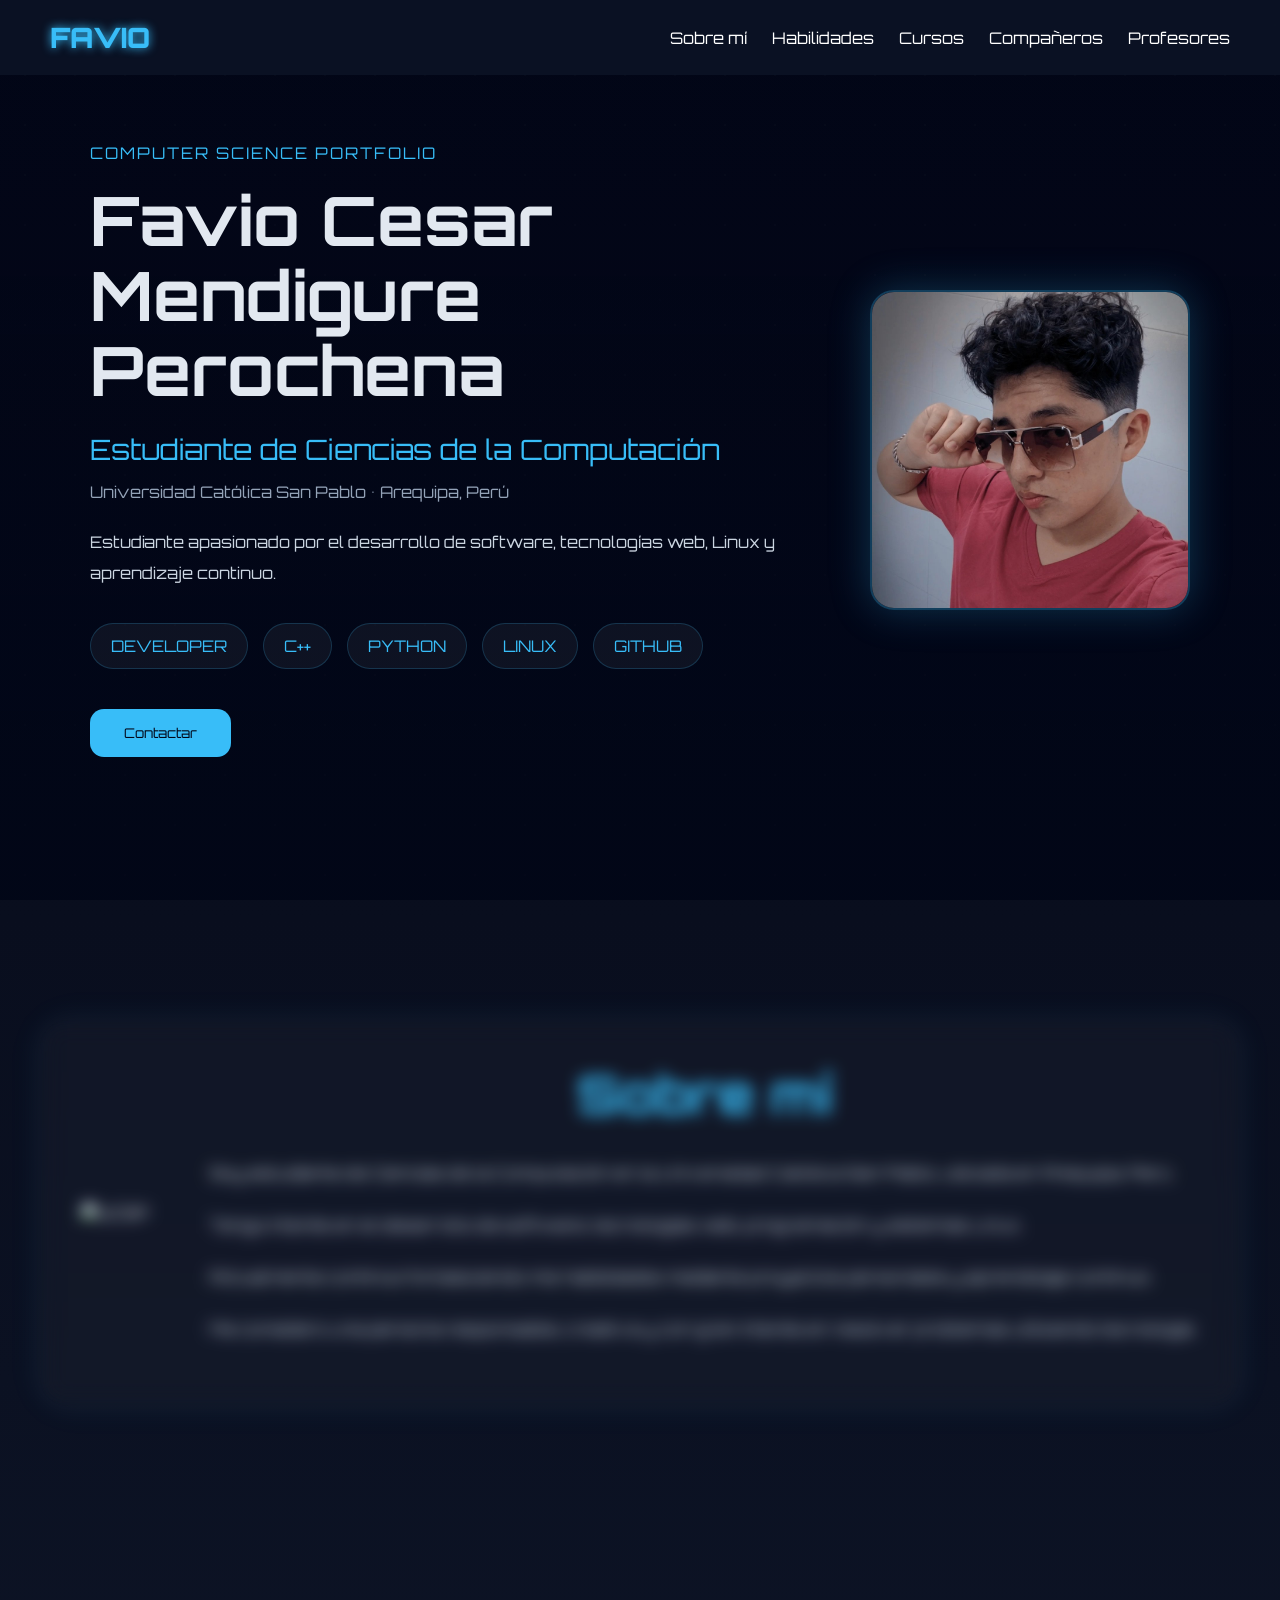
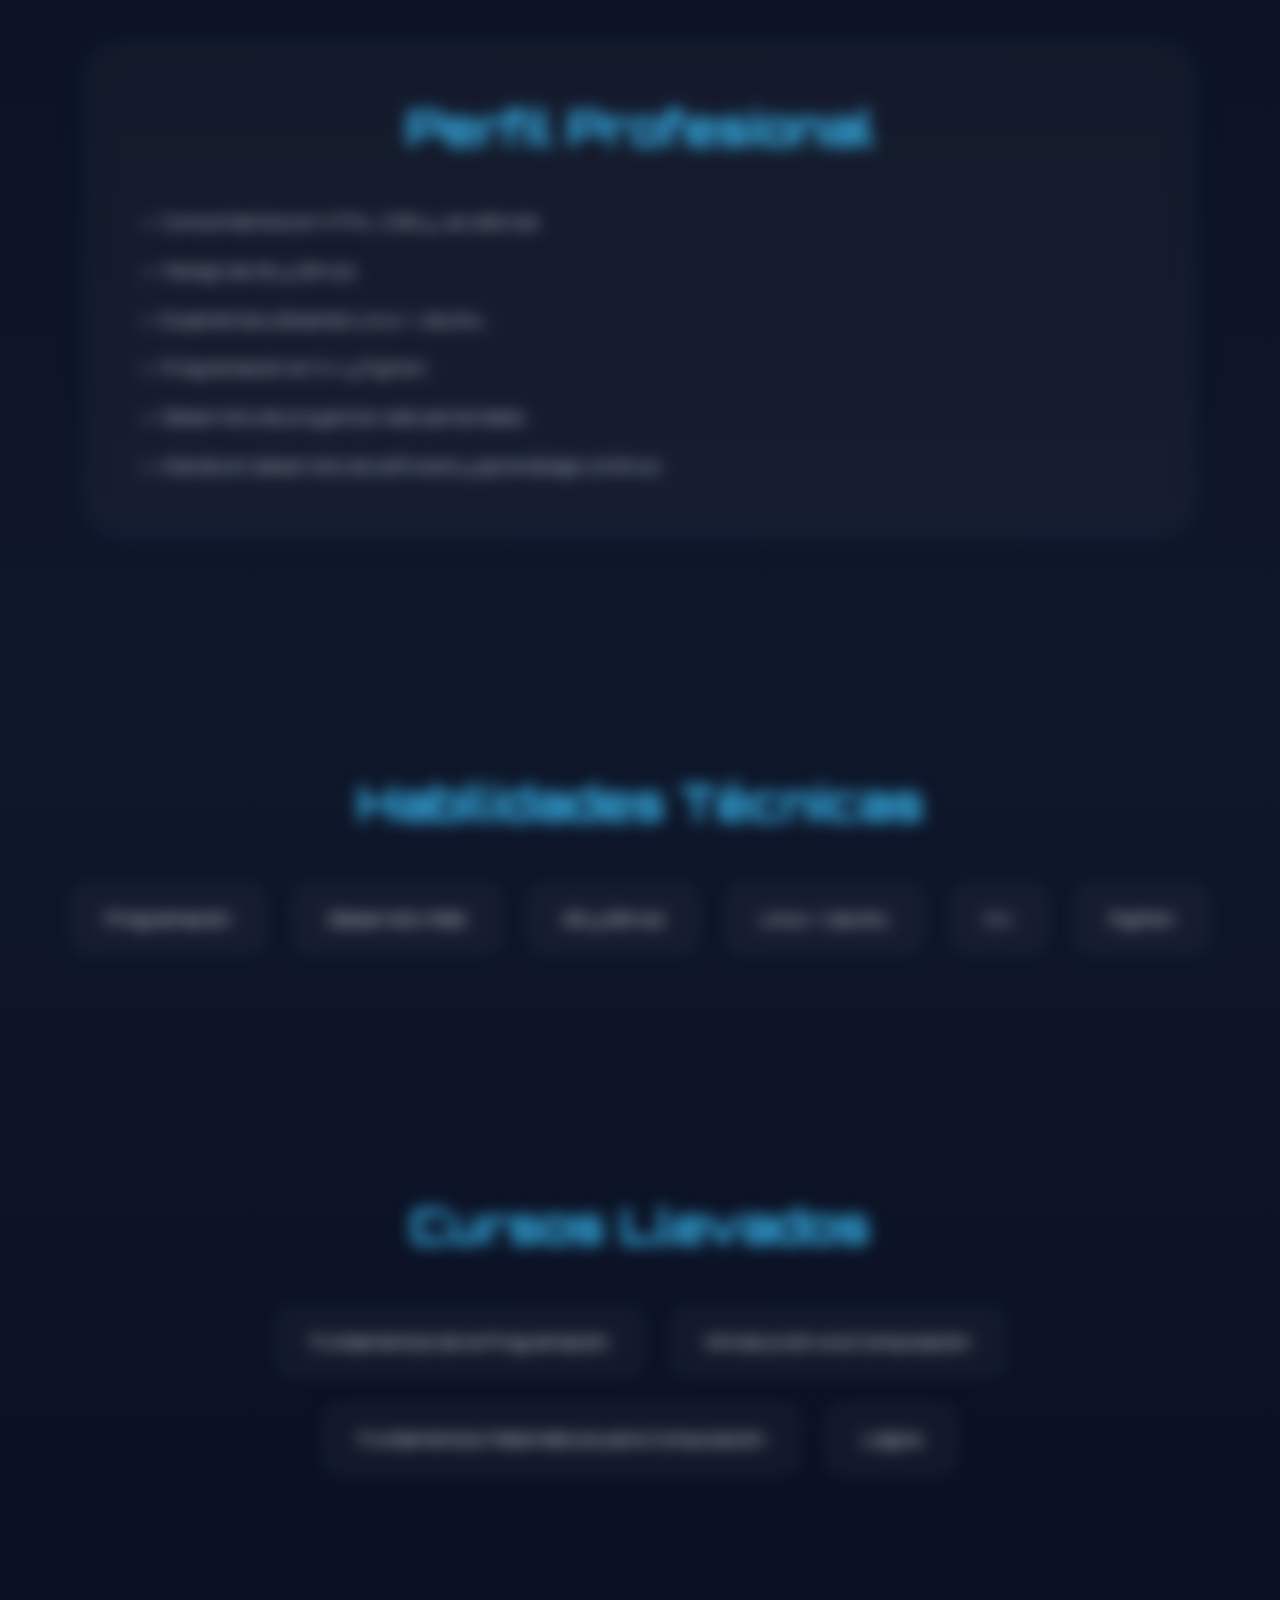
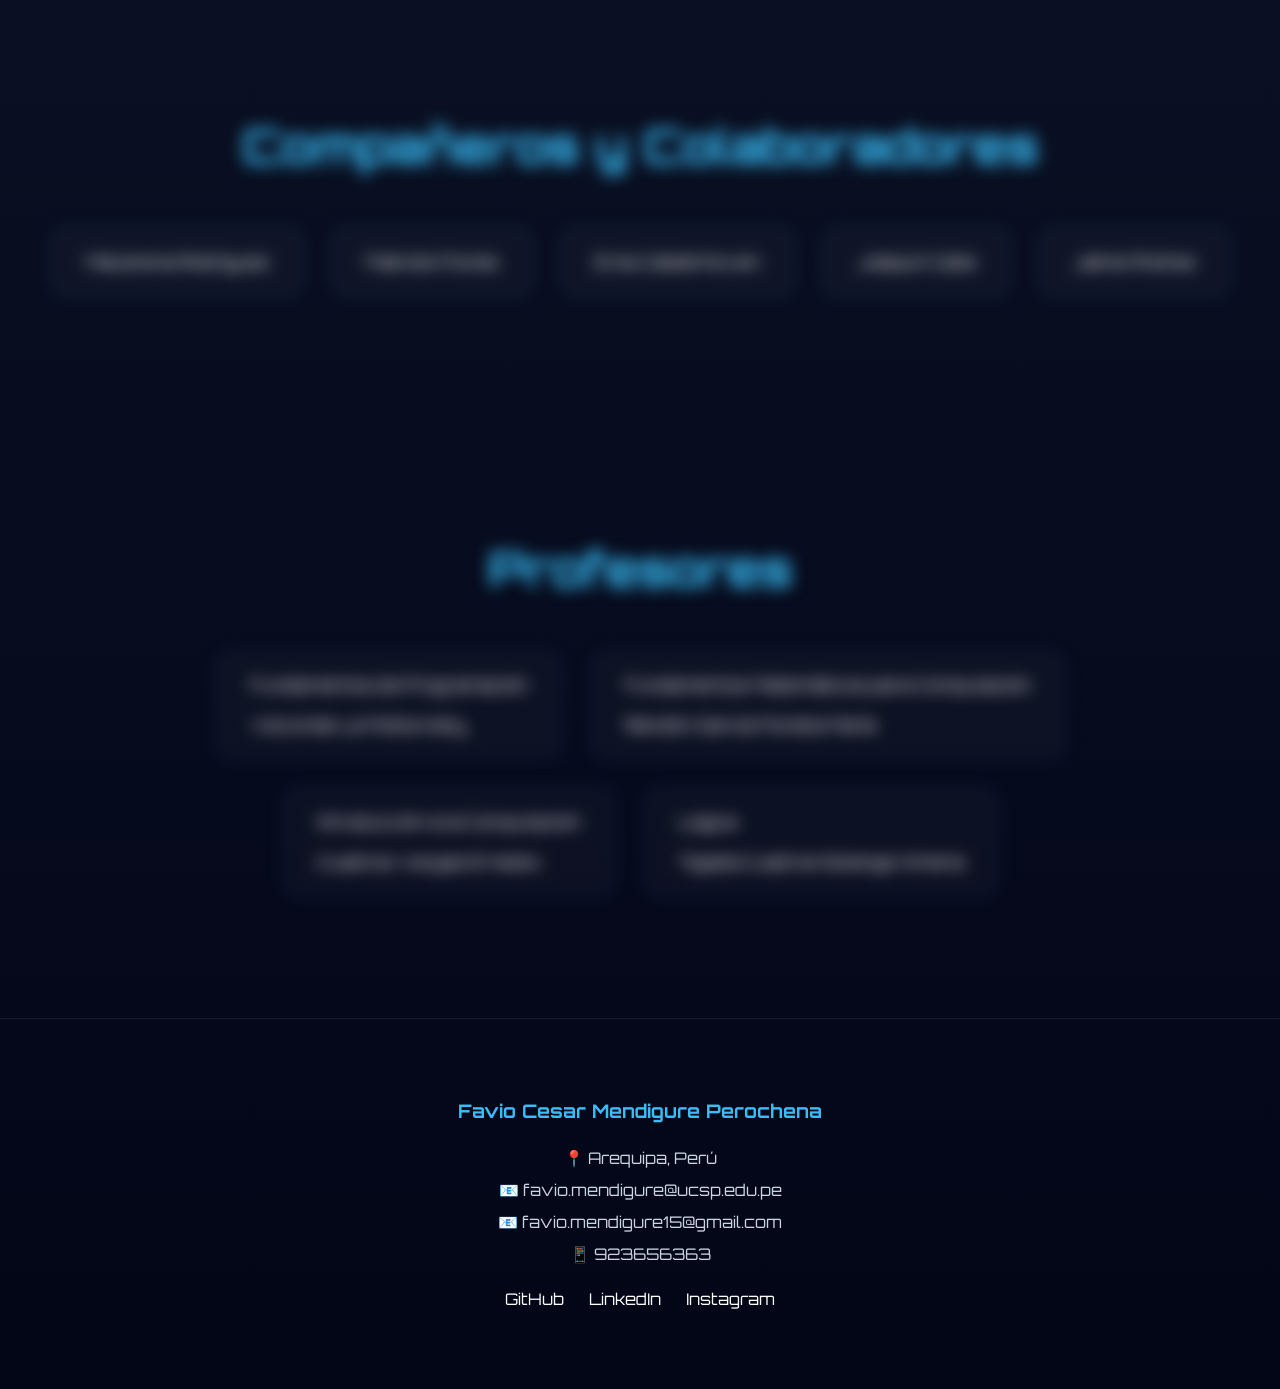
==== portfolio-ia.html @ 518c33b2 "Agregada versión sin IA" ====
<!DOCTYPE html>
<html lang="es">

<head>

    <meta charset="UTF-8">

    <meta name="viewport"
        content="width=device-width, initial-scale=1.0">

    <title>
        Favio Cesar Mendigure Perochena
    </title>

    <meta name="description"
        content="Portfolio profesional de Favio Cesar Mendigure Perochena">

    <!-- FUENTE -->

    <link rel="preconnect"
        href="https://fonts.googleapis.com">

    <link rel="preconnect"
        href="https://fonts.gstatic.com"
        crossorigin>

    <link href="https://fonts.googleapis.com/css2?family=Orbitron:wght@400;700;900&display=swap"
        rel="stylesheet">

    <link rel="stylesheet"
        href="style.css">

</head>

<body>

    <!-- NAVBAR -->

    <nav class="navbar">

        <div class="logo">

            FAVIO

        </div>

        <ul>

            <li>
                <a href="#about">
                    Sobre mí
                </a>
            </li>

            <li>
                <a href="#skills">
                    Habilidades
                </a>
            </li>

            <li>
                <a href="#courses">
                    Cursos
                </a>
            </li>

            <li>
                <a href="#friends">
                    Compañeros
                </a>
            </li>

            <li>
                <a href="#teachers">
                    Profesores
                </a>
            </li>

        </ul>

    </nav>

    <!-- HERO -->

    <header class="hero">

        <!-- FONDO UCSP -->

        <div class="hero-background"></div>

        <div class="hero-overlay"></div>

        <div class="hero-content">

            <div class="hero-text">

                <p class="hero-mini">

                    COMPUTER SCIENCE PORTFOLIO

                </p>

                <h1>

                    Favio Cesar
                    Mendigure Perochena

                </h1>

                <p class="subtitle">

                    Estudiante de Ciencias
                    de la Computación

                </p>

                <p class="location">

                    Universidad Católica San Pablo
                    • Arequipa, Perú

                </p>

                <p class="hero-description">

                    Estudiante apasionado por el
                    desarrollo de software,
                    tecnologías web, Linux
                    y aprendizaje continuo.

                </p>

                <div class="hero-tags">

                    <span>DEVELOPER</span>
                    <span>C++</span>
                    <span>PYTHON</span>
                    <span>LINUX</span>
                    <span>GITHUB</span>

                </div>

                <button id="contactBtn">

                    Contactar

                </button>

            </div>

            <!-- FOTO -->

            <img
                src="favio.jpg"
                alt="Favio"
                class="perfil"
            >

        </div>

    </header>

    <!-- ABOUT -->

    <section
        class="about"
        id="about">

        <div class="about-card hidden">

            <div class="about-image">

                <img
                    src="https://ucsp.edu.pe/wp-content/uploads/2023/08/universidad-catolica-san-pablo-1.jpg"
                    alt="UCSP"
                >

            </div>

            <div class="about-text">

                <h2>

                    Sobre mí

                </h2>

                <p>

                    Soy estudiante de Ciencias
                    de la Computación en la
                    Universidad Católica San Pablo,
                    ubicada en Arequipa, Perú.

                </p>

                <p>

                    Tengo interés en el desarrollo
                    de software, tecnologías web,
                    programación y sistemas Linux.

                </p>

                <p>

                    Actualmente continúo fortaleciendo
                    mis habilidades mediante proyectos
                    personales y aprendizaje continuo.

                </p>

                <p>

                    Me considero una persona responsable,
                    creativa y con gran interés
                    en resolver problemas utilizando
                    tecnología.

                </p>

            </div>

        </div>

    </section>

    <!-- PERFIL -->

    <section class="experience">

        <div class="experience-card hidden">

            <h2>

                Perfil Profesional

            </h2>

            <ul>

                <li>
                    Conocimientos en HTML,
                    CSS y JavaScript.
                </li>

                <li>
                    Manejo de Git y GitHub.
                </li>

                <li>
                    Experiencia utilizando Linux / Ubuntu.
                </li>

                <li>
                    Programación en C++ y Python.
                </li>

                <li>
                    Desarrollo de proyectos web personales.
                </li>

                <li>
                    Interés en desarrollo de software
                    y aprendizaje continuo.
                </li>

            </ul>

        </div>

    </section>

    <!-- SKILLS -->

    <section
        class="skills"
        id="skills">

        <h2 class="hidden">

            Habilidades Técnicas

        </h2>

        <div class="skills-container">

            <div class="skill-box hidden">
                Programación
            </div>

            <div class="skill-box hidden">
                Desarrollo Web
            </div>

            <div class="skill-box hidden">
                Git y GitHub
            </div>

            <div class="skill-box hidden">
                Linux / Ubuntu
            </div>

            <div class="skill-box hidden">
                C++
            </div>

            <div class="skill-box hidden">
                Python
            </div>

        </div>

    </section>

    <!-- CURSOS -->

    <section
        class="courses"
        id="courses">

        <h2 class="hidden">

            Cursos Llevados

        </h2>

        <div class="courses-container">

            <div class="course-card hidden">

                Fundamentos de la Programación

            </div>

            <div class="course-card hidden">

                Introducción a la Computación

            </div>

            <div class="course-card hidden">

                Fundamentos Matemáticos
                para Computación

            </div>

            <div class="course-card hidden">

                Lógica

            </div>

        </div>

    </section>

    <!-- FRIENDS -->

    <section
        class="friends"
        id="friends">

        <h2 class="hidden">

            Compañeros y Colaboradores

        </h2>

        <div class="friends-container">

            <a
                href="https://faviom15.github.io/maca/"
                target="_blank"
                class="friend-card hidden"
            >

                Macarena Rodriguez

            </a>

            <a
                href="https://fabrizioflv.github.io/fabrizio-web/"
                target="_blank"
                class="friend-card hidden"
            >

                Fabrizio Flores

            </a>

            <a
                href="#"
                class="friend-card hidden"
            >

                Eros Caldenhoven

            </a>

            <a
                href="#"
                class="friend-card hidden"
            >

                Joaquin Calle

            </a>

            <a
                href="#"
                class="friend-card hidden"
            >

                Jaime Andres

            </a>

        </div>

    </section>

    <!-- TEACHERS -->

    <section
        class="teachers"
        id="teachers">

        <h2 class="hidden">

            Profesores

        </h2>

        <div class="teachers-container">

            <a
                href="https://www.linkedin.com/in/kelly-vizconde-la-motta-3a57a4143/"
                target="_blank"
                class="teacher-card hidden"
            >

                Fundamentos de Programación
                <br><br>
                Vizconde La Motta Kelly

            </a>

            <a
                href="https://www.linkedin.com/in/fiorella-maría-rendón-garcía-7aa9b7374/"
                target="_blank"
                class="teacher-card hidden"
            >

                Fundamentos Matemáticos
                para Computación
                <br><br>
                Rendón García Fiorella María

            </a>

            <a
                href="https://www.linkedin.com/in/ecuadrosv/"
                target="_blank"
                class="teacher-card hidden"
            >

                Introducción a la Computación
                <br><br>
                Cuadros Vargas Ernesto

            </a>

            <a
                href="https://www.linkedin.com/in/solange-tejada/"
                target="_blank"
                class="teacher-card hidden"
            >

                Lógica
                <br><br>
                Tejada Cuadros Solange Ximena

            </a>

        </div>

    </section>

    <!-- FOOTER -->

    <footer>

        <h3>

            Favio Cesar Mendigure Perochena

        </h3>

        <p>
            📍 Arequipa, Perú
        </p>

        <p>
            📧 favio.mendigure@ucsp.edu.pe
        </p>

        <p>
            📧 favio.mendigure15@gmail.com
        </p>

        <p>
            📱 923656363
        </p>

        <div class="socials">

            <a
                href="https://github.com/FavioM15"
                target="_blank"
            >
                GitHub
            </a>

            <a
                href="https://www.linkedin.com/in/favio-mendigure-2560223b9/"
                target="_blank"
            >
                LinkedIn
            </a>

            <a
                href="https://www.instagram.com/f.perochena/?hl=en"
                target="_blank"
            >
                Instagram
            </a>

        </div>

    </footer>

    <!-- ESTRELLAS -->

    <div class="stars"></div>
    <div class="stars2"></div>

    <!-- SCRIPT -->

    <script src="script.js"></script>

</body>
</html>
---- style.css ----
/* RESET */

* {

    margin: 0;
    padding: 0;

    box-sizing: border-box;
}

html {

    scroll-behavior: smooth;
}

body {

    font-family: 'Orbitron', sans-serif;

    background:
        linear-gradient(
            180deg,
            #050816,
            #0f172a,
            #020617
        );

    color: #e2e8f0;

    overflow-x: hidden;

    position: relative;
}

/* NAVBAR */

.navbar {

    position: fixed;

    top: 0;
    width: 100%;

    display: flex;
    justify-content: space-between;
    align-items: center;

    padding: 20px 50px;

    background: rgba(15,23,42,0.7);

    backdrop-filter: blur(12px);

    z-index: 999;
}

.logo {

    font-size: 28px;
    font-weight: 900;

    color: #38bdf8;

    text-shadow:
        0 0 10px #38bdf8;
}

.navbar ul {

    display: flex;

    gap: 25px;

    list-style: none;
}

.navbar a {

    color: white;

    text-decoration: none;

    transition: 0.3s;
}

.navbar a:hover {

    color: #38bdf8;
}

/* HERO */

.hero {

    position: relative;

    min-height: 100vh;

    display: flex;
    justify-content: center;
    align-items: center;

    overflow: hidden;
}

.hero-background {

    position: absolute;

    inset: 0;

    background-image:
        url("https://ucsp.edu.pe/wp-content/uploads/2023/08/universidad-catolica-san-pablo-1.jpg");

    background-size: cover;
    background-position: center;

    transform: scale(1.05);

    animation:
        heroZoom 20s ease-in-out infinite alternate;
}

.hero-overlay {

    position: absolute;

    inset: 0;

    background:
        linear-gradient(
            180deg,
            rgba(2,6,23,0.8),
            rgba(2,6,23,0.92)
        );
}

.hero-content {

    position: relative;

    z-index: 2;

    display: flex;

    align-items: center;

    gap: 80px;

    padding: 120px 40px;

    max-width: 1400px;
}

.hero-text {

    max-width: 700px;
}

.hero-mini {

    color: #38bdf8;

    margin-bottom: 20px;

    letter-spacing: 2px;
}

.hero-text h1 {

    font-size: 68px;

    line-height: 1.1;

    margin-bottom: 25px;
}

.subtitle {

    font-size: 28px;

    color: #38bdf8;

    margin-bottom: 15px;
}

.location {

    color: #94a3b8;

    margin-bottom: 25px;
}

.hero-description {

    line-height: 1.9;

    color: #cbd5e1;

    margin-bottom: 35px;
}

.hero-tags {

    display: flex;

    flex-wrap: wrap;

    gap: 15px;

    margin-bottom: 40px;
}

.hero-tags span {

    padding: 12px 20px;

    border-radius: 30px;

    background: rgba(255,255,255,0.05);

    border: 1px solid rgba(56,189,248,0.2);

    color: #38bdf8;
}

/* FOTO */

.perfil {

    width: 320px;

    border-radius: 24px;

    border: 2px solid rgba(56,189,248,0.3);

    box-shadow:
        0 0 40px rgba(56,189,248,0.25);

    transition: 0.4s;
}

.perfil:hover {

    transform:
        translateY(-8px)
        scale(1.05);
}

/* BUTTON */

#contactBtn {

    padding: 16px 34px;

    border: none;

    border-radius: 14px;

    background: #38bdf8;

    color: #020617;

    font-family: 'Orbitron', sans-serif;

    cursor: pointer;

    transition: 0.3s;
}

#contactBtn:hover {

    transform: scale(1.08);

    box-shadow:
        0 0 25px #38bdf8;
}

/* SECTIONS */

section {

    padding: 120px 40px;
}

section h2 {

    font-size: 48px;

    color: #38bdf8;

    text-align: center;

    margin-bottom: 50px;
}

/* ABOUT */

.about-card {

    max-width: 1300px;

    margin: auto;

    display: flex;

    align-items: center;

    gap: 60px;

    padding: 40px;

    border-radius: 28px;

    background: rgba(255,255,255,0.03);

    border: 1px solid rgba(255,255,255,0.08);

    backdrop-filter: blur(10px);

    box-shadow:
        0 0 30px rgba(56,189,248,0.08);
}

.about-image img {

    width: 480px;

    border-radius: 24px;
}

.about-text {

    flex: 1;
}

.about-text h2 {

    font-size: 52px;

    margin-bottom: 30px;

    color: #38bdf8;
}

.about-text p {

    line-height: 2;

    text-align: justify;

    margin-bottom: 20px;

    color: #cbd5e1;
}

/* EXPERIENCE */

.experience-card {

    max-width: 1100px;

    margin: auto;

    padding: 50px;

    border-radius: 28px;

    background: rgba(255,255,255,0.03);

    border: 1px solid rgba(255,255,255,0.08);

    backdrop-filter: blur(10px);

    box-shadow:
        0 0 30px rgba(56,189,248,0.08);
}

.experience-card ul {

    display: flex;

    flex-direction: column;

    gap: 20px;

    padding-left: 20px;
}

.experience-card li {

    line-height: 1.8;

    color: #cbd5e1;
}

/* SKILLS */

.skills-container,
.courses-container,
.friends-container,
.teachers-container {

    display: flex;

    justify-content: center;

    flex-wrap: wrap;

    gap: 25px;
}

.skill-box,
.course-card,
.friend-card,
.teacher-card {

    padding: 25px 35px;

    border-radius: 18px;

    background: rgba(255,255,255,0.03);

    border: 1px solid rgba(56,189,248,0.15);

    transition: 0.3s;

    color: white;

    text-decoration: none;
}

.skill-box:hover,
.course-card:hover,
.friend-card:hover,
.teacher-card:hover {

    transform:
        translateY(-6px);

    box-shadow:
        0 0 25px rgba(56,189,248,0.25);
}

/* FOOTER */

footer {

    padding: 80px 20px;

    text-align: center;

    border-top:
        1px solid rgba(255,255,255,0.08);
}

footer h3 {

    color: #38bdf8;

    margin-bottom: 25px;
}

footer p {

    margin-bottom: 12px;

    color: #cbd5e1;
}

.socials {

    margin-top: 25px;

    display: flex;

    justify-content: center;

    gap: 25px;
}

.socials a {

    color: white;

    text-decoration: none;
}

.socials a:hover {

    color: #38bdf8;
}

/* STARS */

.stars,
.stars2 {

    position: fixed;

    inset: 0;

    pointer-events: none;

    z-index: -1;
}

.stars {

    background-image:
        radial-gradient(white 1px, transparent 1px);

    background-size: 50px 50px;

    opacity: 0.08;

    animation:
        starsMove 120s linear infinite;
}

.stars2 {

    background-image:
        radial-gradient(#38bdf8 1px, transparent 1px);

    background-size: 120px 120px;

    opacity: 0.04;

    animation:
        starsMove2 180s linear infinite;
}

/* ANIMATIONS */

.hidden {

    opacity: 0;

    transform:
        translateY(80px)
        scale(0.96);

    filter: blur(8px);

    transition:
        opacity 0.9s ease,
        transform 0.9s ease,
        filter 0.9s ease;
}

.show {

    opacity: 1;

    transform:
        translateY(0px)
        scale(1);

    filter: blur(0px);
}

/* KEYFRAMES */

@keyframes heroZoom {

    from {

        transform:
            scale(1.05);
    }

    to {

        transform:
            scale(1.12);
    }
}

@keyframes starsMove {

    from {

        transform: translateY(0px);
    }

    to {

        transform: translateY(-1000px);
    }
}

@keyframes starsMove2 {

    from {

        transform: translateX(0px);
    }

    to {

        transform: translateX(-1000px);
    }
}

/* RESPONSIVE */

@media (max-width: 1000px) {

    .hero-content,
    .about-card {

        flex-direction: column;

        text-align: center;
    }

    .about-text p {

        text-align: center;
    }

    .hero-text h1 {

        font-size: 46px;
    }

    .perfil {

        width: 240px;
    }

    .about-image img {

        width: 100%;
    }

    .navbar {

        flex-direction: column;

        gap: 20px;
    }

    .navbar ul {

        flex-wrap: wrap;

        justify-content: center;
    }
}
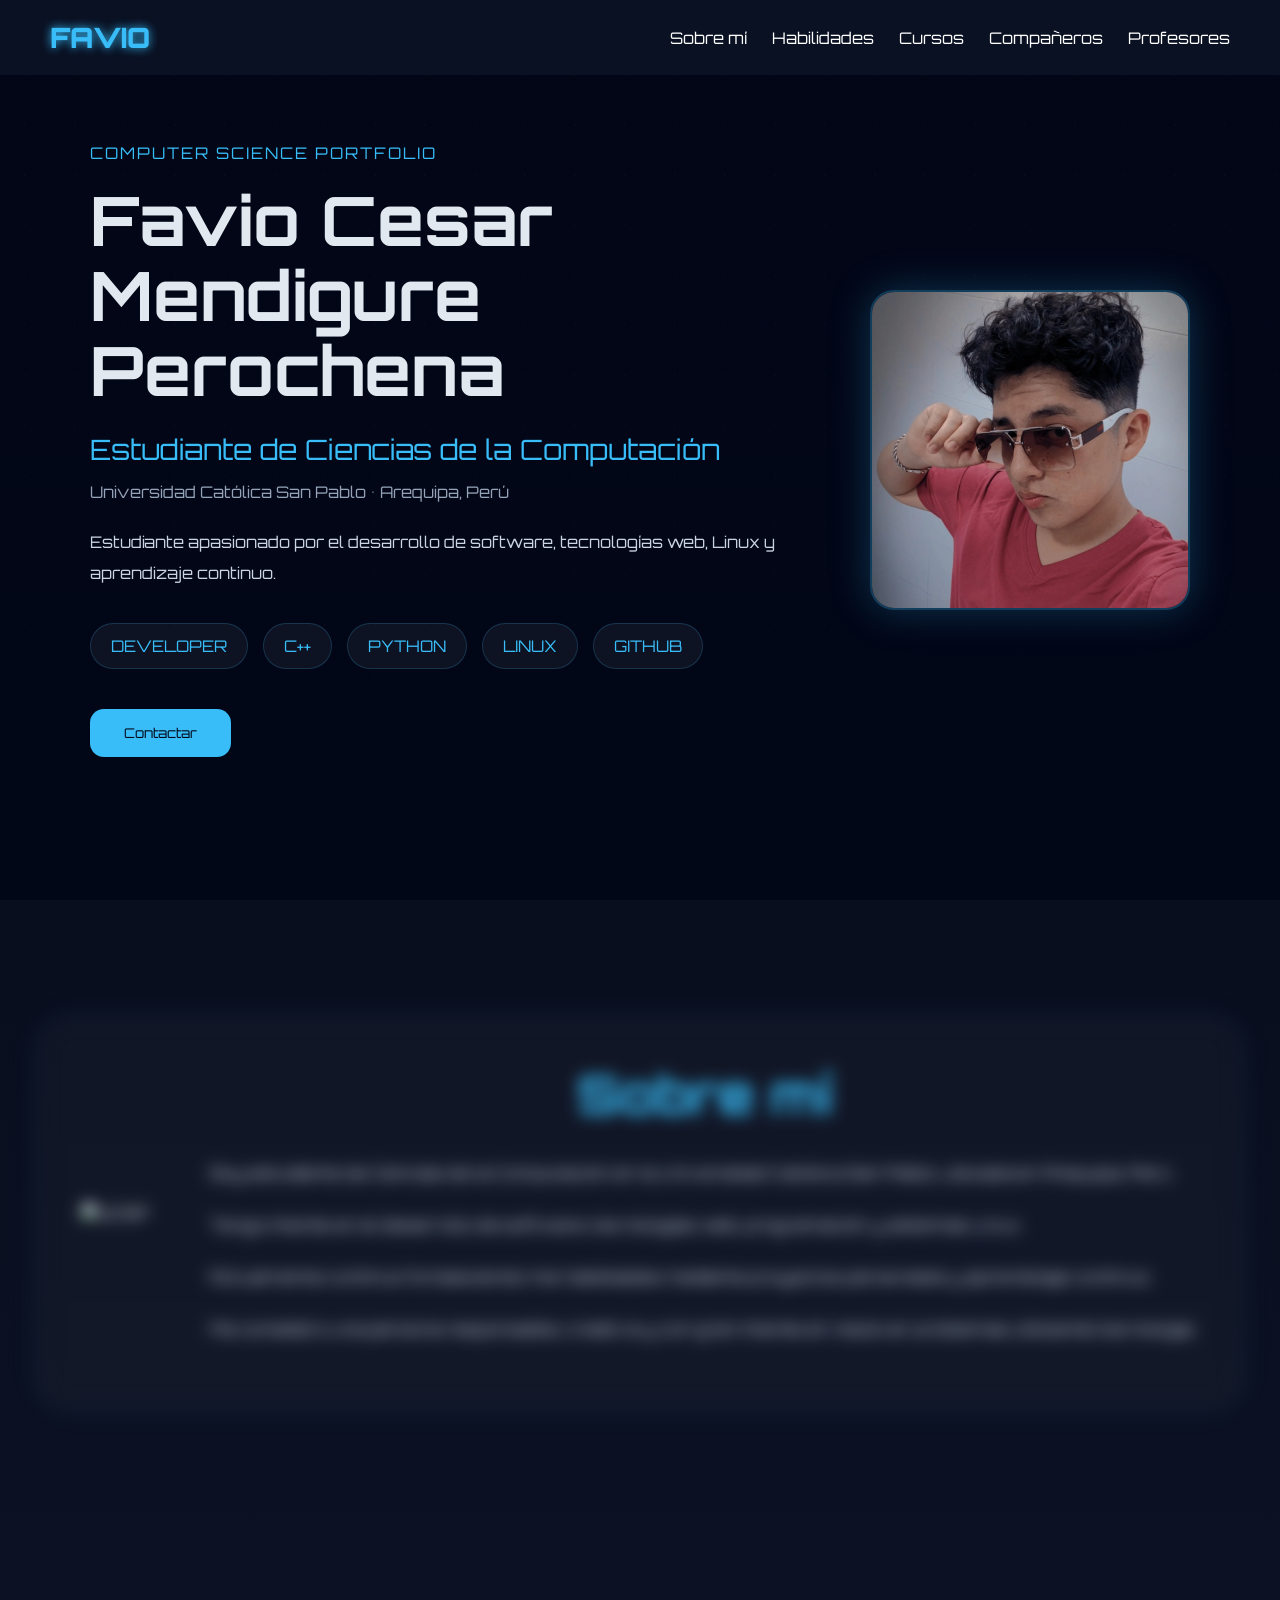
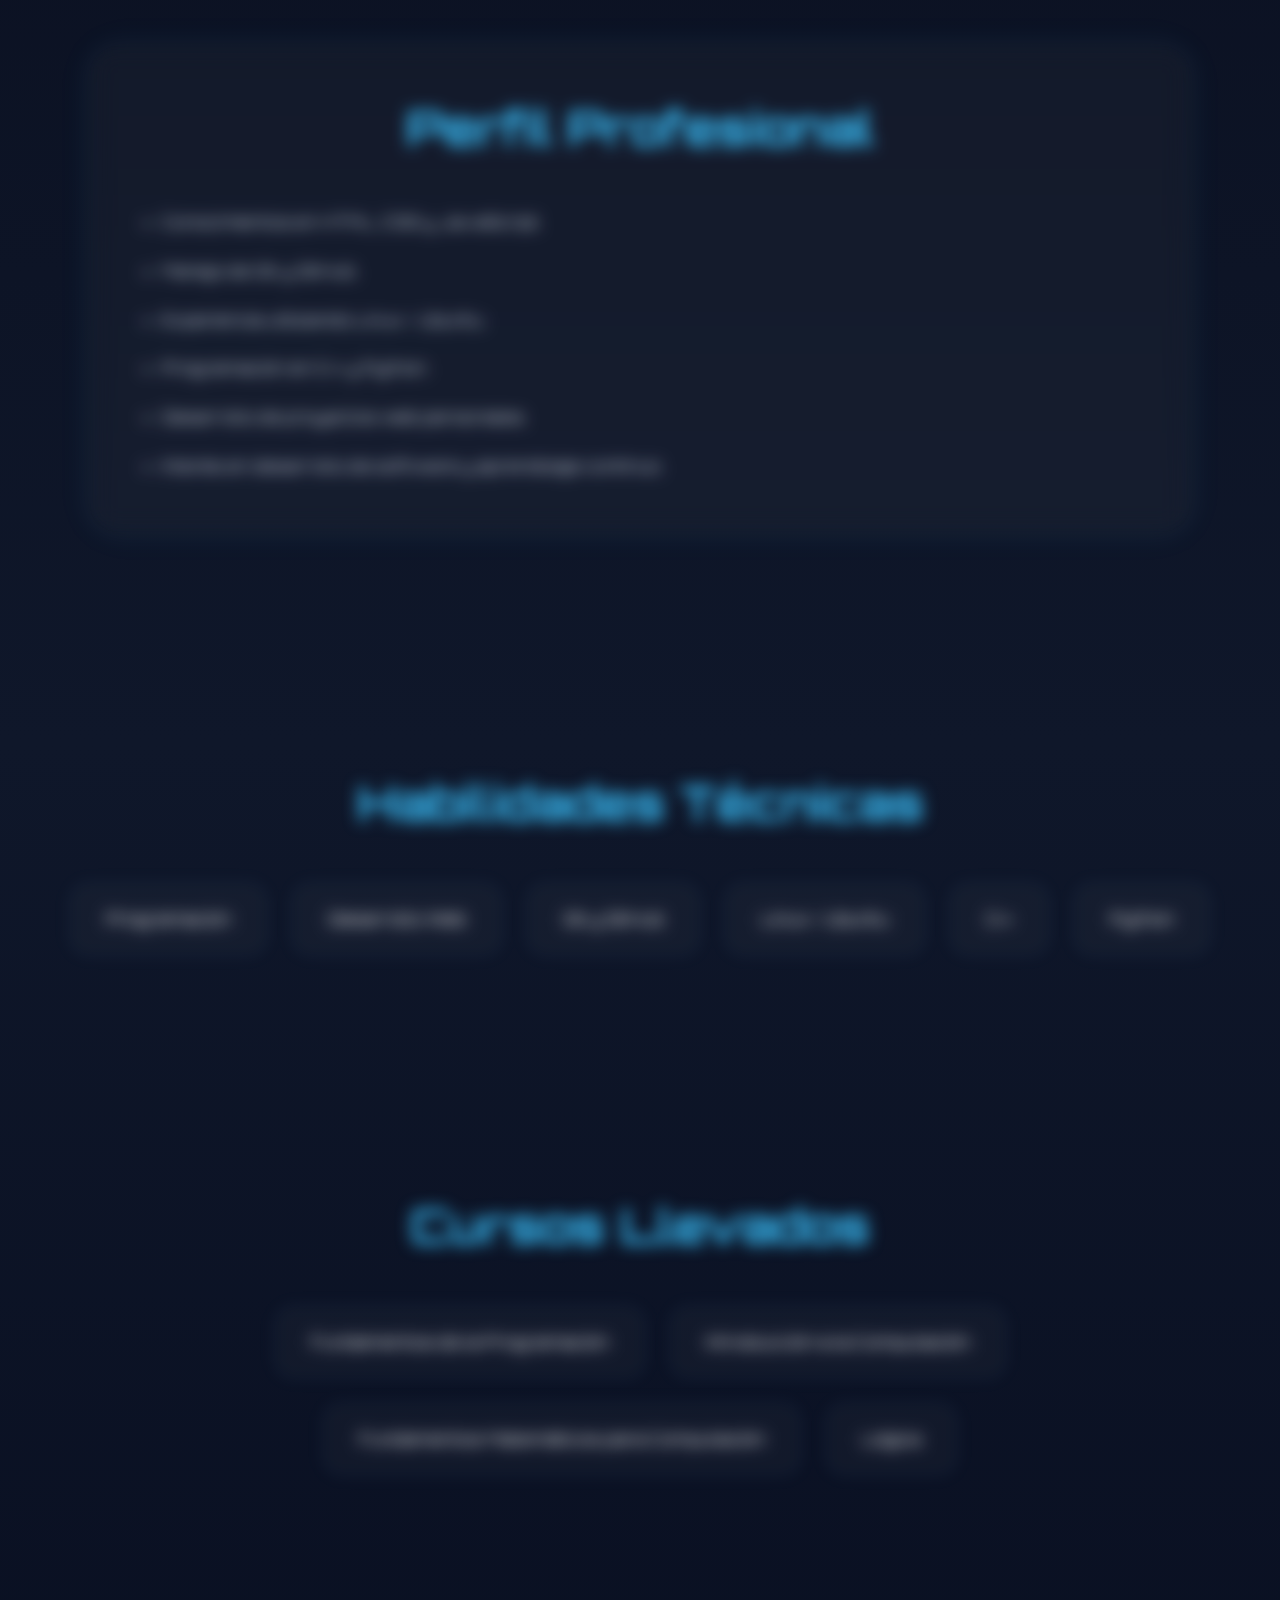
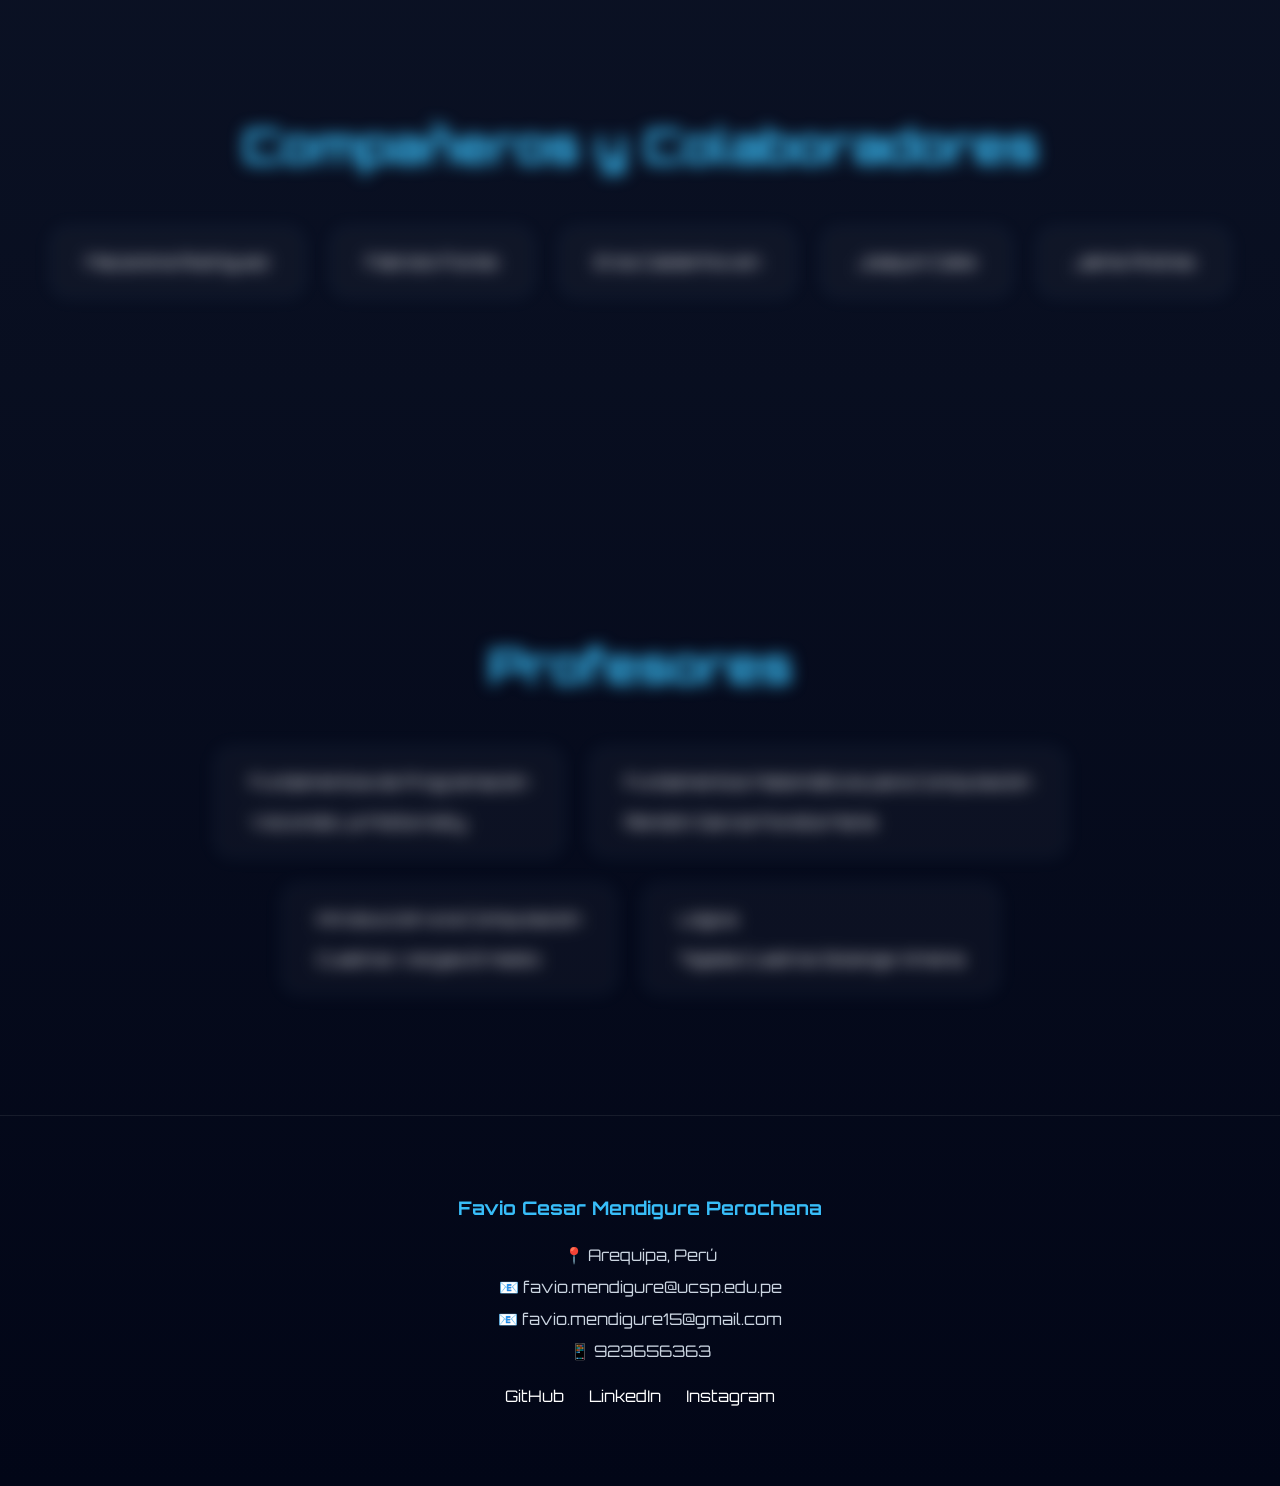
==== commit f1f8836d: "agregado a jose mendigure" ====
--- a/portfolio-ia.html
+++ b/portfolio-ia.html
@@ -416,6 +416,13 @@
                 Jaime Andres
 
             </a>
+            <a
+                href="https://j0sm160.github.io"
+                target="_blank"
+                class="friend-card hidden"
+            >
+                José Mendigure
+            </a>
 
         </div>
 
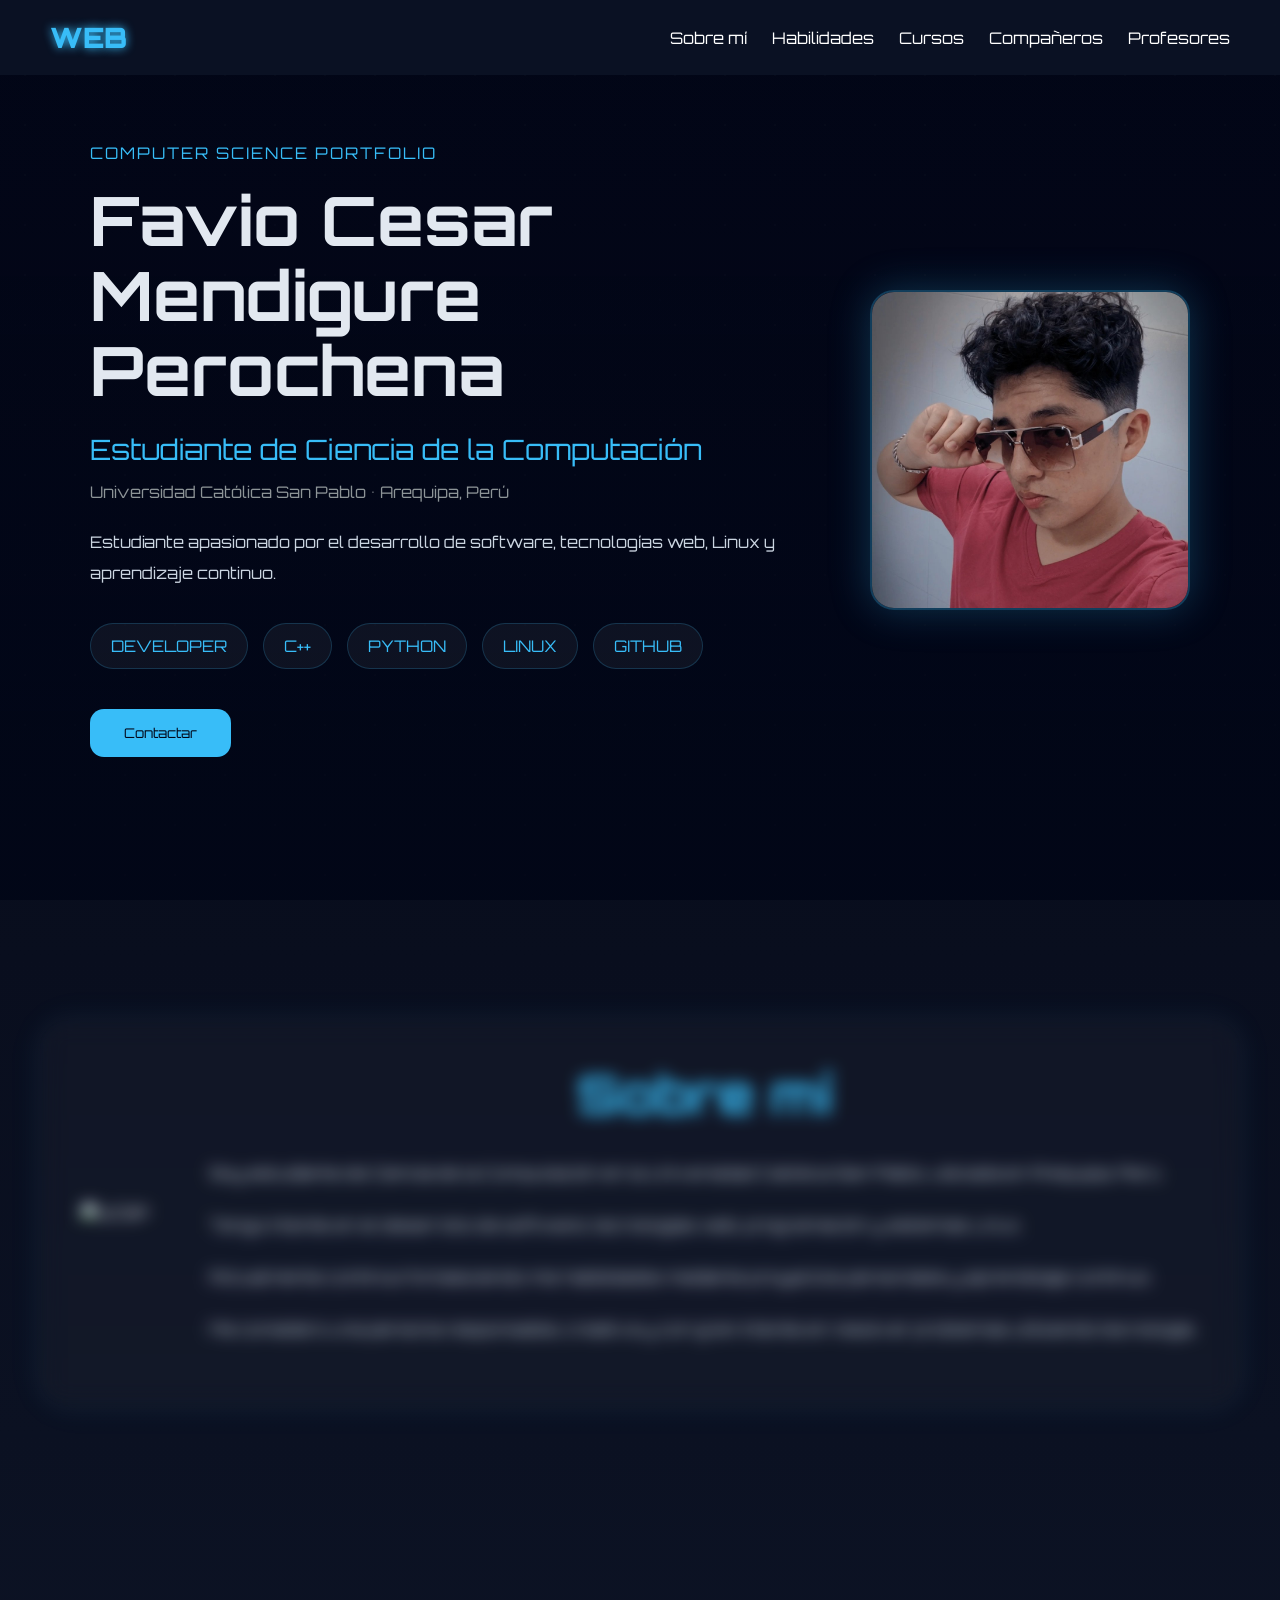
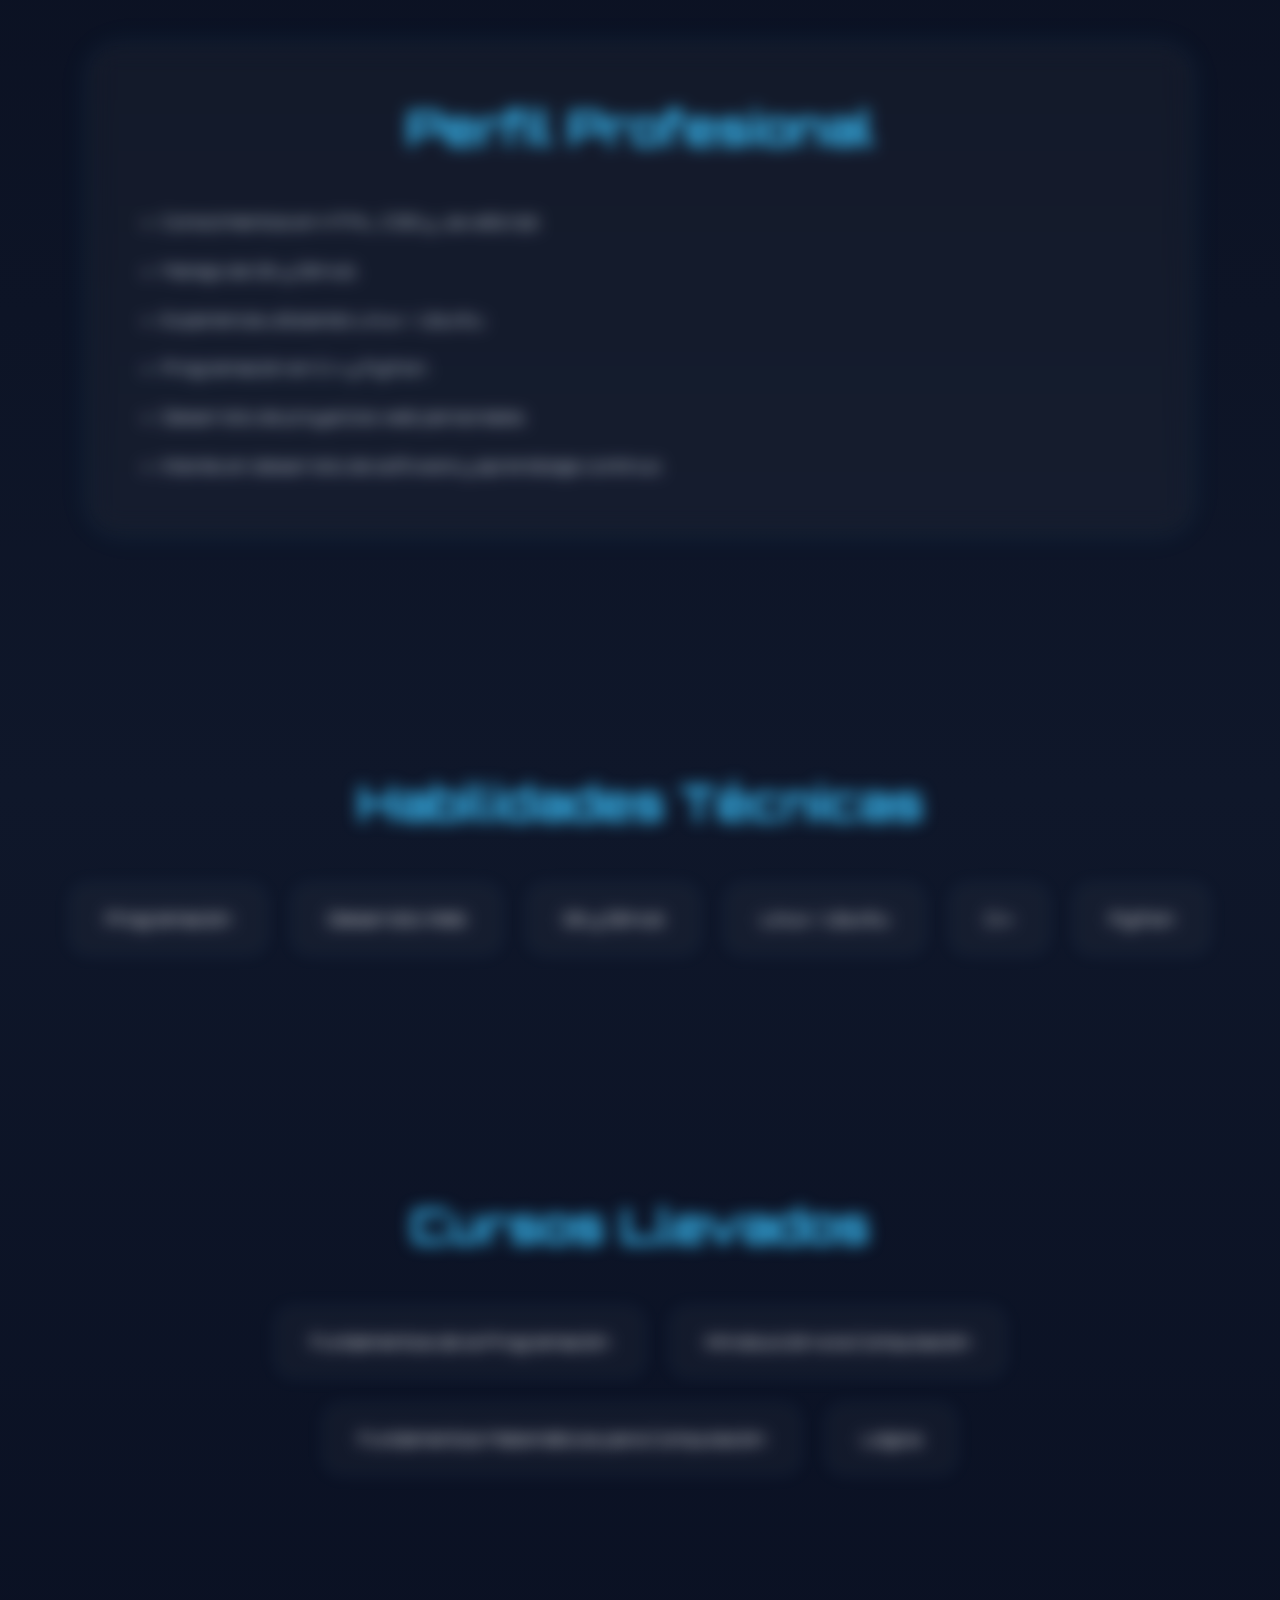
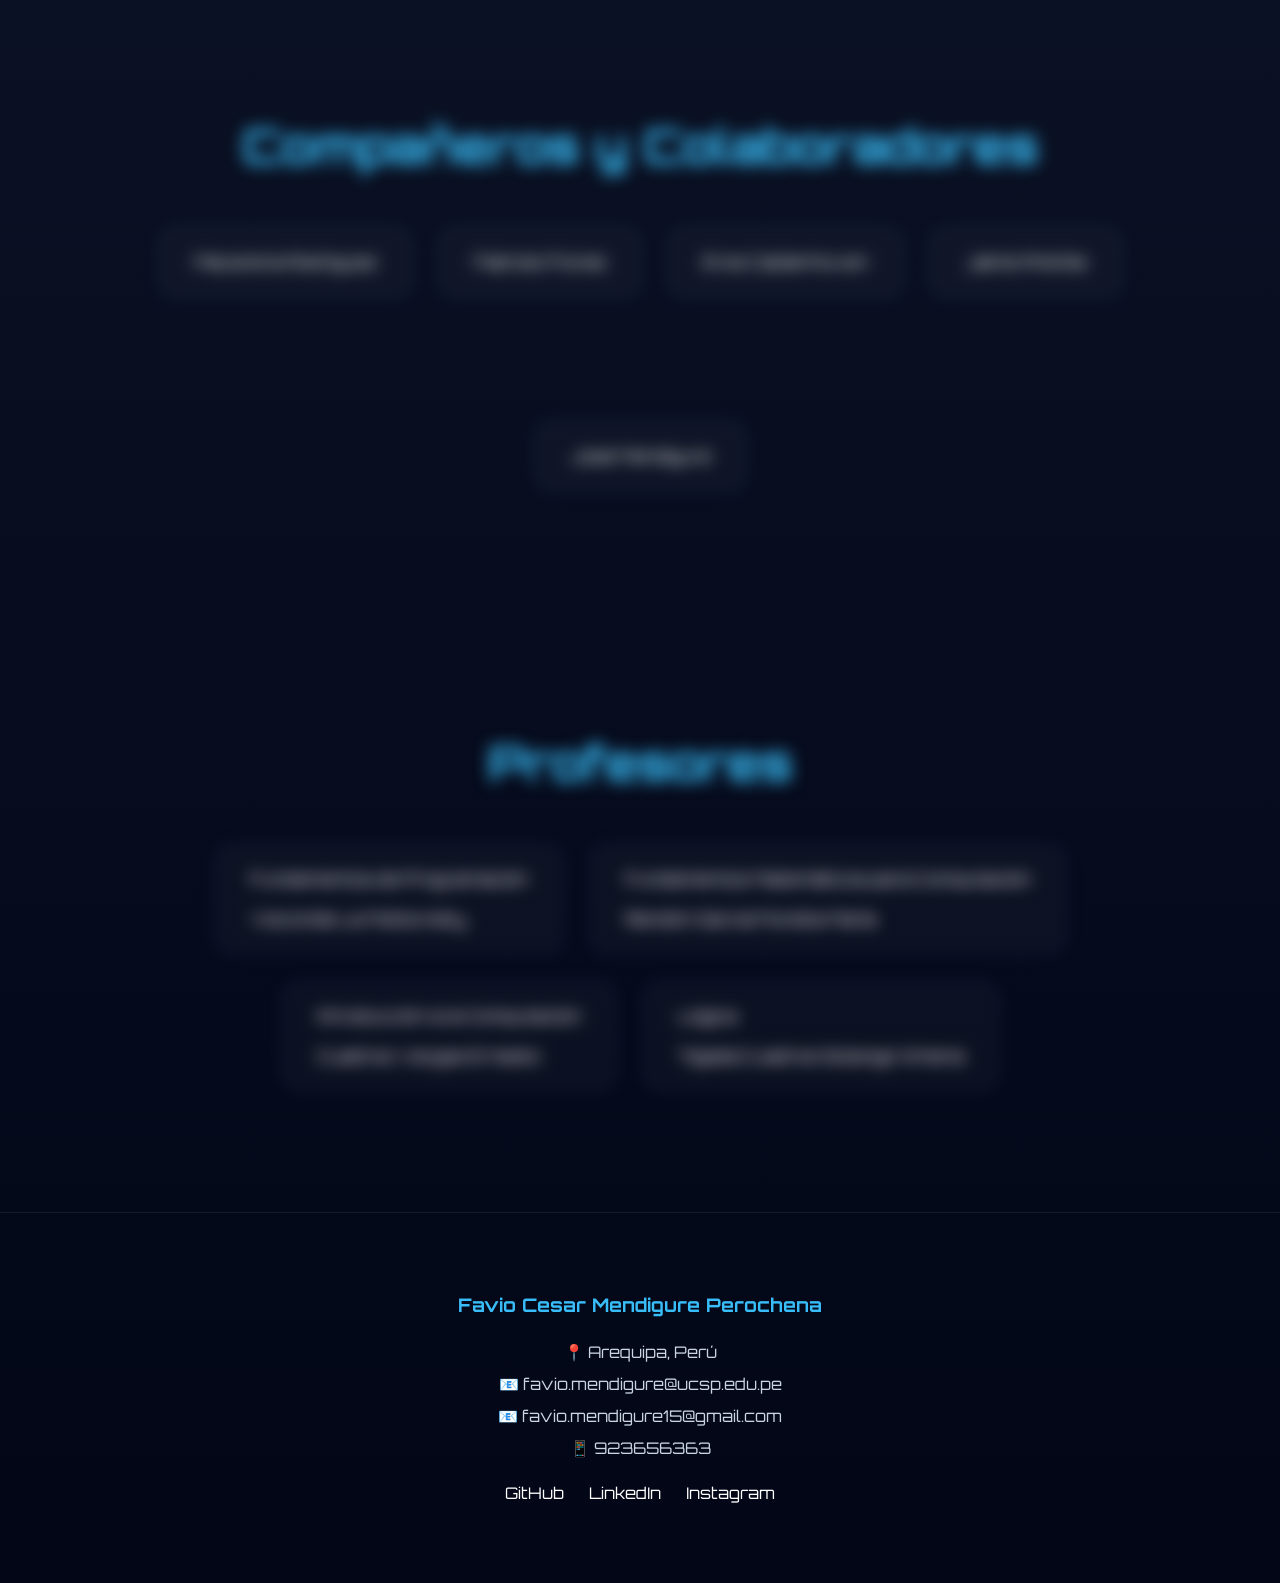
==== commit 06da19e6: "Version final final" ====
--- a/portfolio-ia.html
+++ b/portfolio-ia.html
@@ -5,30 +5,23 @@
 
     <meta charset="UTF-8">
 
-    <meta name="viewport"
-        content="width=device-width, initial-scale=1.0">
+    <meta name="viewport" content="width=device-width, initial-scale=1.0">
 
     <title>
         Favio Cesar Mendigure Perochena
     </title>
 
-    <meta name="description"
-        content="Portfolio profesional de Favio Cesar Mendigure Perochena">
+    <meta name="description" content="Portfolio profesional de Favio Cesar Mendigure Perochena">
 
     <!-- FUENTE -->
 
-    <link rel="preconnect"
-        href="https://fonts.googleapis.com">
-
-    <link rel="preconnect"
-        href="https://fonts.gstatic.com"
-        crossorigin>
-
-    <link href="https://fonts.googleapis.com/css2?family=Orbitron:wght@400;700;900&display=swap"
-        rel="stylesheet">
-
-    <link rel="stylesheet"
-        href="style.css">
+    <link rel="preconnect" href="https://fonts.googleapis.com">
+
+    <link rel="preconnect" href="https://fonts.gstatic.com" crossorigin>
+
+    <link href="https://fonts.googleapis.com/css2?family=Orbitron:wght@400;700;900&display=swap" rel="stylesheet">
+
+    <link rel="stylesheet" href="style.css">
 
 </head>
 
@@ -40,7 +33,7 @@
 
         <div class="logo">
 
-            FAVIO
+            WEB
 
         </div>
 
@@ -109,15 +102,17 @@
 
                 <p class="subtitle">
 
-                    Estudiante de Ciencias
+                    Estudiante de Ciencia
                     de la Computación
 
                 </p>
 
                 <p class="location">
 
-                    Universidad Católica San Pablo
-                    • Arequipa, Perú
+                    <a href="https://ucsp.edu.pe" target="_blank" class="location-link">
+                        Universidad Católica San Pablo • Arequipa, Perú
+
+                    </a>
 
                 </p>
 
@@ -150,11 +145,7 @@
 
             <!-- FOTO -->
 
-            <img
-                src="favio.jpg"
-                alt="Favio"
-                class="perfil"
-            >
+            <img src="favio.jpg" alt="Favio" class="perfil">
 
         </div>
 
@@ -162,18 +153,14 @@
 
     <!-- ABOUT -->
 
-    <section
-        class="about"
-        id="about">
+    <section class="about" id="about">
 
         <div class="about-card hidden">
 
             <div class="about-image">
 
-                <img
-                    src="https://ucsp.edu.pe/wp-content/uploads/2023/08/universidad-catolica-san-pablo-1.jpg"
-                    alt="UCSP"
-                >
+                <img src="https://ucsp.edu.pe/wp-content/uploads/2023/08/universidad-catolica-san-pablo-1.jpg"
+                    alt="UCSP">
 
             </div>
 
@@ -187,7 +174,7 @@
 
                 <p>
 
-                    Soy estudiante de Ciencias
+                    Soy estudiante de Ciencia
                     de la Computación en la
                     Universidad Católica San Pablo,
                     ubicada en Arequipa, Perú.
@@ -273,9 +260,7 @@
 
     <!-- SKILLS -->
 
-    <section
-        class="skills"
-        id="skills">
+    <section class="skills" id="skills">
 
         <h2 class="hidden">
 
@@ -315,9 +300,7 @@
 
     <!-- CURSOS -->
 
-    <section
-        class="courses"
-        id="courses">
+    <section class="courses" id="courses">
 
         <h2 class="hidden">
 
@@ -358,9 +341,7 @@
 
     <!-- FRIENDS -->
 
-    <section
-        class="friends"
-        id="friends">
+    <section class="friends" id="friends">
 
         <h2 class="hidden">
 
@@ -368,71 +349,52 @@
 
         </h2>
 
-        <div class="friends-container">
-
-            <a
-                href="https://faviom15.github.io/maca/"
-                target="_blank"
-                class="friend-card hidden"
-            >
-
-                Macarena Rodriguez
-
-            </a>
-
-            <a
-                href="https://fabrizioflv.github.io/fabrizio-web/"
-                target="_blank"
-                class="friend-card hidden"
-            >
-
-                Fabrizio Flores
-
-            </a>
-
-            <a
-                href="#"
-                class="friend-card hidden"
-            >
-
-                Eros Caldenhoven
-
-            </a>
-
-            <a
-                href="#"
-                class="friend-card hidden"
-            >
-
-                Joaquin Calle
-
-            </a>
-
-            <a
-                href="#"
-                class="friend-card hidden"
-            >
-
-                Jaime Andres
-
-            </a>
-            <a
-                href="https://j0sm160.github.io"
-                target="_blank"
-                class="friend-card hidden"
-            >
-                José Mendigure
-            </a>
-
-        </div>
+            <div class="friends-container">
+
+                <a href="https://macarenaenriquez-oss.github.io/maca.github.io/" target="_blank" class="friend-card hidden">
+                    Macarena Rodríguez
+                </a>
+
+                <a href="https://fabrizioflv.github.io/fabrizio-web/" target="_blank" class="friend-card hidden">
+                    Fabrizio Flores
+                </a>
+
+                <a href="https://eros951.github.io/Pagina-web-EROS/#educacion/" target="_blank" class="friend-card hidden">
+                    Eros Caldenhoven
+                </a>
+
+
+                <a href="https://jaimechan1506.github.io/" target="_blank" class="friend-card hidden">
+                    Jaime Andrés
+                </a>
+
+                <a href="https://mateomaldonadovalencia.github.io/" target="_blank" class="friend-card hidden">
+                    Mateo Nicolas Maldonado
+                </a>
+
+                <a href="https://kssuter.github.io/ariLovon.github.io/" target="_blank" class="friend-card hidden">
+                    Ariana Alejandra Lovon
+                </a>
+
+                <a href="https://angieebot.github.io/Angie-Pagina.github.io/" target="_blank" class="friend-card hidden">
+                    Angie Paola Rosado
+                </a>
+
+                <a href="https://renatomanuelmanrique4-jpg.github.io" target="_blank" class="friend-card hidden">
+                    Renato Manrique
+                </a>
+
+                <a href="https://j0sm160.github.io" target="_blank" class="friend-card hidden">
+                    José Mendigure
+                </a>
+
+            </div>
 
     </section>
 
     <!-- TEACHERS -->
 
-    <section
-        class="teachers"
-        id="teachers">
+    <section class="teachers" id="teachers">
 
         <h2 class="hidden">
 
@@ -442,11 +404,8 @@
 
         <div class="teachers-container">
 
-            <a
-                href="https://www.linkedin.com/in/kelly-vizconde-la-motta-3a57a4143/"
-                target="_blank"
-                class="teacher-card hidden"
-            >
+            <a href="https://www.linkedin.com/in/kelly-vizconde-la-motta-3a57a4143/" target="_blank"
+                class="teacher-card hidden">
 
                 Fundamentos de Programación
                 <br><br>
@@ -454,11 +413,8 @@
 
             </a>
 
-            <a
-                href="https://www.linkedin.com/in/fiorella-maría-rendón-garcía-7aa9b7374/"
-                target="_blank"
-                class="teacher-card hidden"
-            >
+            <a href="https://www.linkedin.com/in/fiorella-maría-rendón-garcía-7aa9b7374/" target="_blank"
+                class="teacher-card hidden">
 
                 Fundamentos Matemáticos
                 para Computación
@@ -467,11 +423,7 @@
 
             </a>
 
-            <a
-                href="https://www.linkedin.com/in/ecuadrosv/"
-                target="_blank"
-                class="teacher-card hidden"
-            >
+            <a href="https://www.linkedin.com/in/ecuadrosv/" target="_blank" class="teacher-card hidden">
 
                 Introducción a la Computación
                 <br><br>
@@ -479,11 +431,7 @@
 
             </a>
 
-            <a
-                href="https://www.linkedin.com/in/solange-tejada/"
-                target="_blank"
-                class="teacher-card hidden"
-            >
+            <a href="https://www.linkedin.com/in/solange-tejada/" target="_blank" class="teacher-card hidden">
 
                 Lógica
                 <br><br>
@@ -523,24 +471,15 @@
 
         <div class="socials">
 
-            <a
-                href="https://github.com/FavioM15"
-                target="_blank"
-            >
+            <a href="https://github.com/FavioM15" target="_blank">
                 GitHub
             </a>
 
-            <a
-                href="https://www.linkedin.com/in/favio-mendigure-2560223b9/"
-                target="_blank"
-            >
+            <a href="https://www.linkedin.com/in/favio-mendigure-2560223b9/" target="_blank">
                 LinkedIn
             </a>
 
-            <a
-                href="https://www.instagram.com/f.perochena/?hl=en"
-                target="_blank"
-            >
+            <a href="https://www.instagram.com/f.perochena/?hl=en" target="_blank">
                 Instagram
             </a>
 
@@ -558,4 +497,5 @@
     <script src="script.js"></script>
 
 </body>
+
 </html>
--- a/style.css
+++ b/style.css
@@ -174,7 +174,22 @@
 
     margin-bottom: 25px;
 }
-
+.location-link{
+    color: #8d9497;
+
+    text-decoration: none;
+
+    border-bottom: 1px solid transparent;
+
+    transition: 0.3s;
+
+}
+.location-link:hover {
+
+    color: #38bdf8;
+
+    border-bottom: 1px solid #38bdf8;
+}
 .subtitle {
 
     font-size: 28px;
